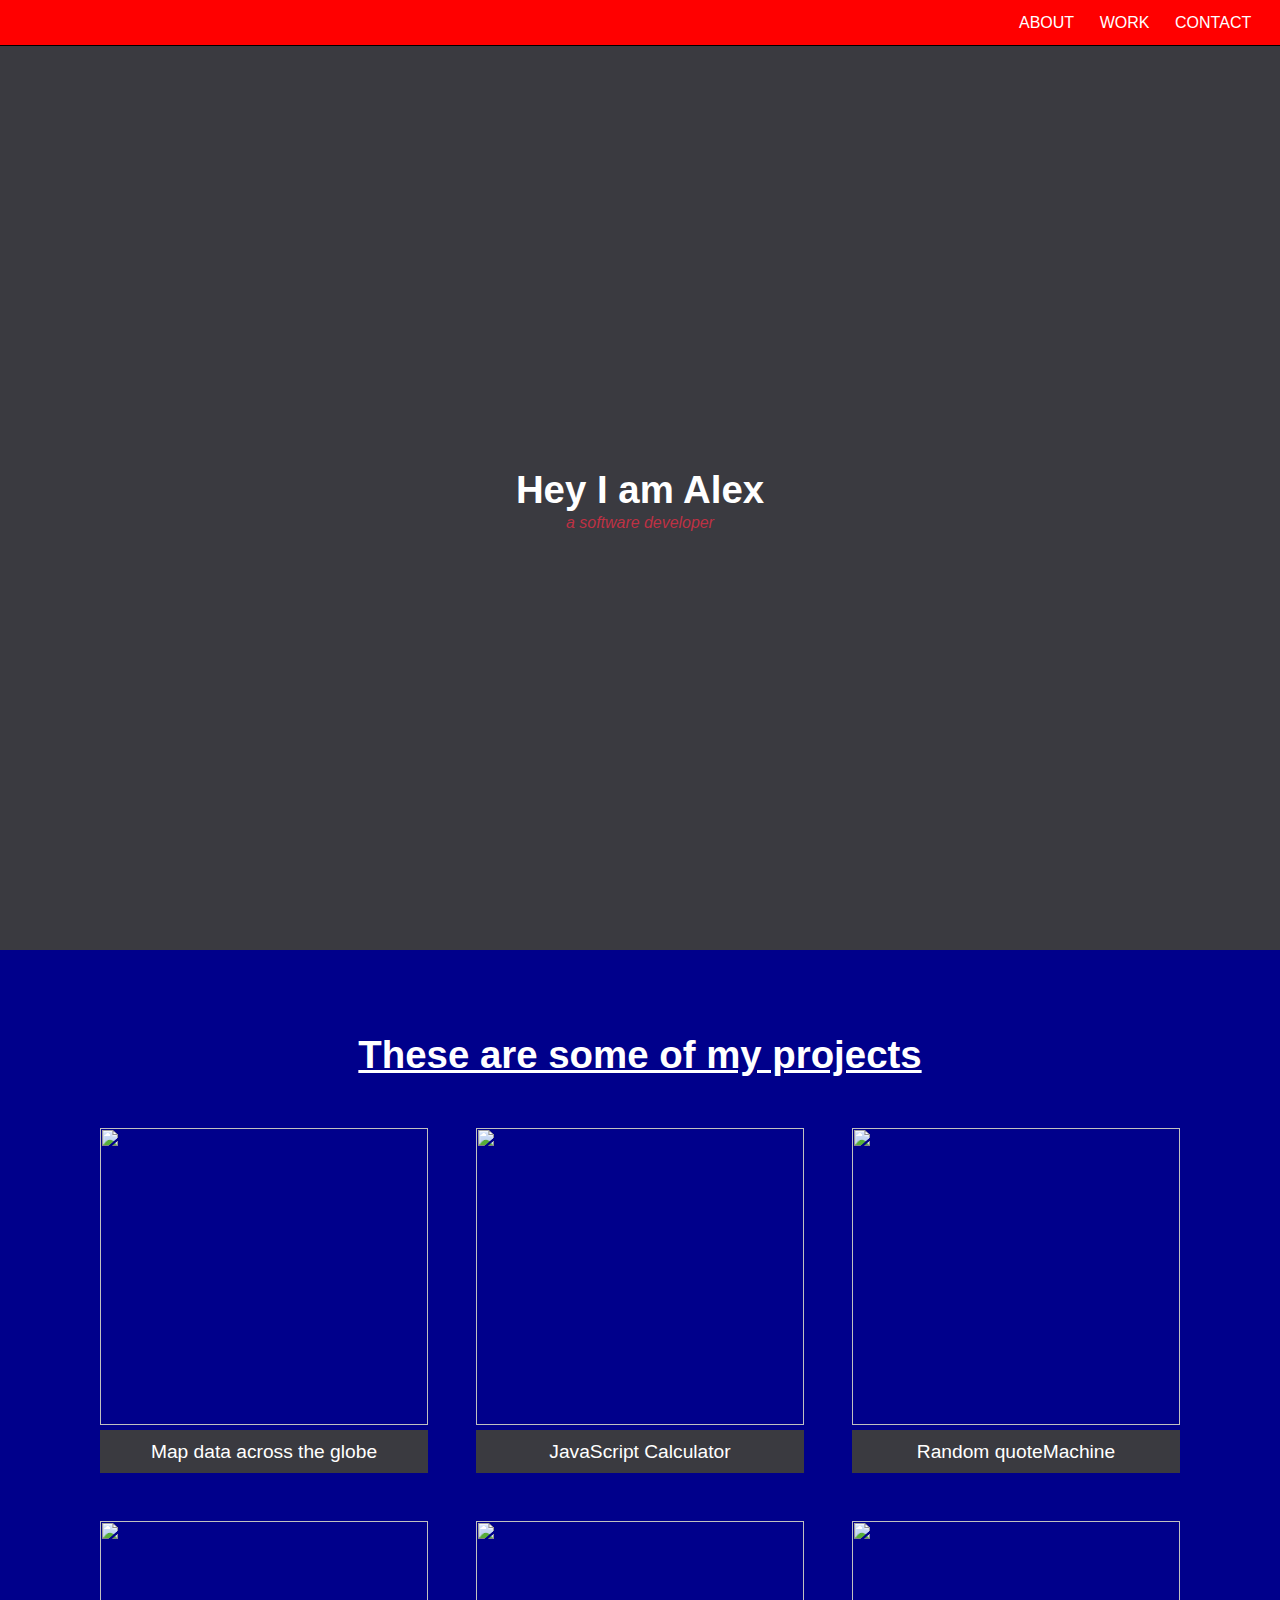
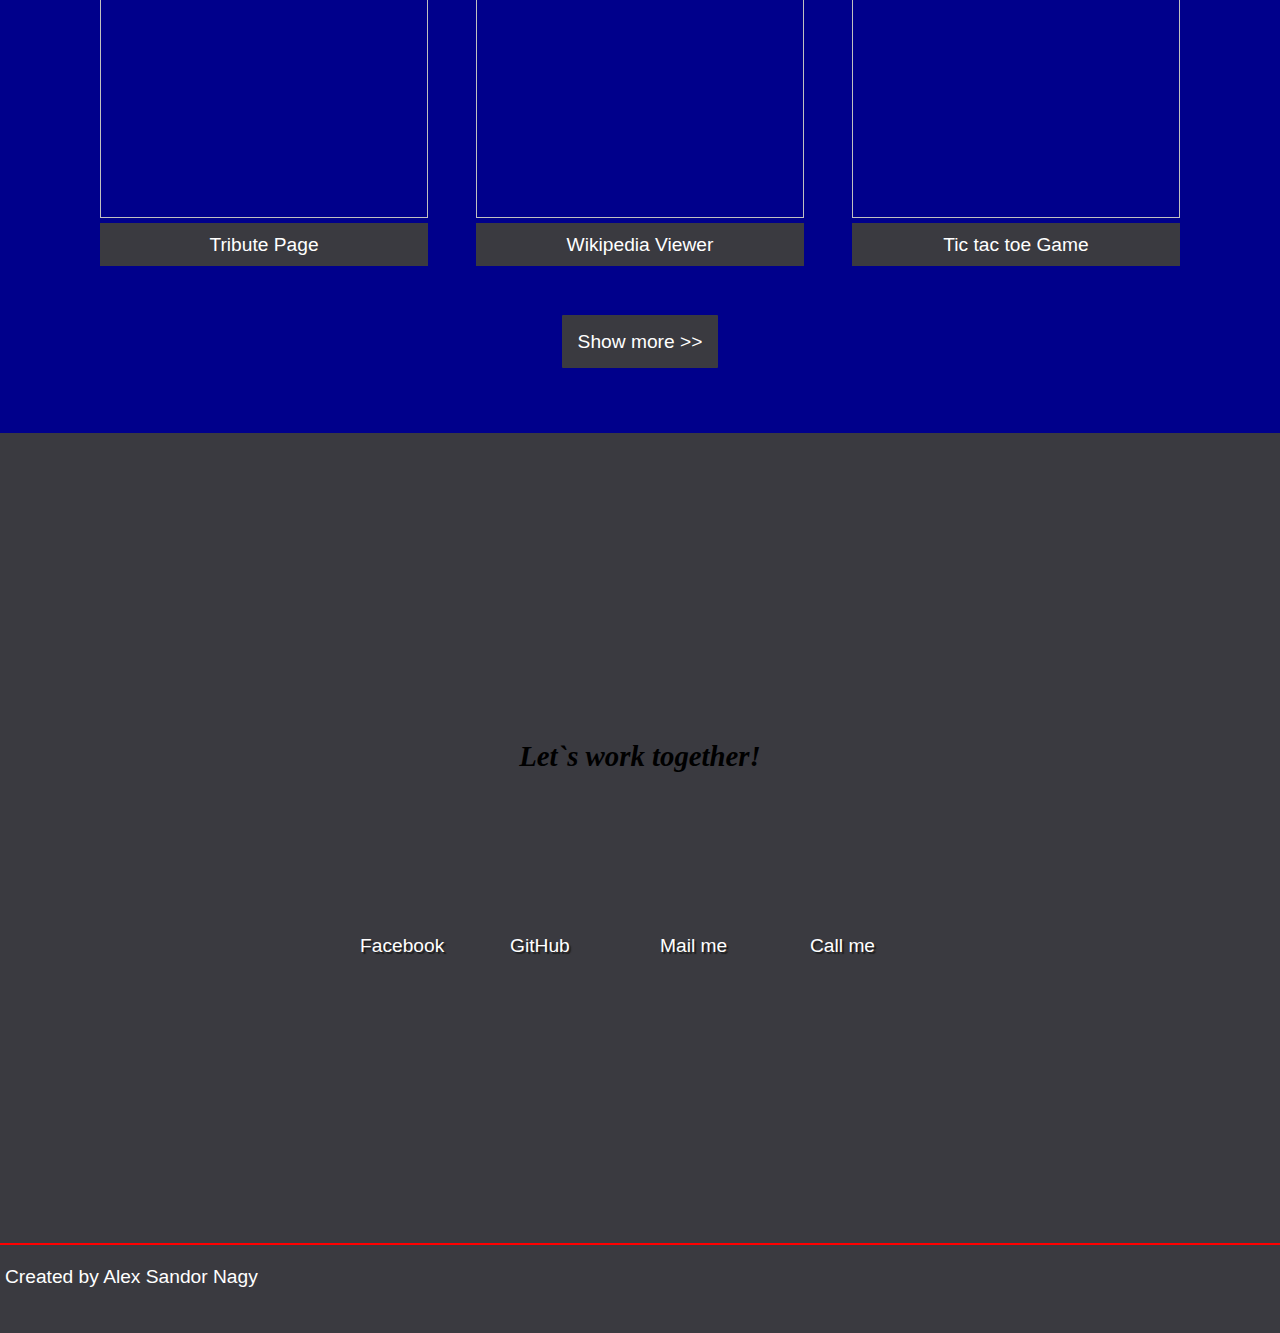
==== index.html @ 162360ad "Add files via upload" ====
<!DOCTYPE html>
<html lang="en">
  <head>
    <title>Personal Portfolio</title>
    <meta charset="utf-8">
    <meta name="viewport" content="width=device-width, initial-scale=1.0">
    <link rel="stylesheet" href="styles.css">
    <link
      rel="stylesheet"
      href="https://use.fontawesome.com/releases/v5.8.1/css/all.css"
      integrity="sha384-50oBUHEmvpQ+1lW4y57PTFmhCaXp0ML5d60M1M7uH2+nqUivzIebhndOJK28anvf"
      crossorigin="anonymous"/>
  </head>
  <body>
    <header>
      <navbar id="navbar" class="navbar">
        <ul class="nav-list">
          <li>
            <a href="#welcome-section">ABOUT</a>
          </li>
          <li>
            <a href="#projects">WORK</a>
          </li>
          <li>
            <a href="#social">CONTACT</a>
          </li>
        </ul>
      </navbar>
    </header>
    <main>
      <section class="welcome-section" id="welcome-section">
        <h1> Hey I am Alex</h1>
        <h5>a software developer</h5>
      </section>
      <section class="projects" id="projects">
        <h1 class="project-tile">These are some of my projects</h1>
        <div class="projects-grid">
          <div><a><img class="project-img" src="https://cdn.freecodecamp.org/testable-projects-fcc/images/map.jpg" /><p class="project-name">Map data across the globe</p></a></div>
          <div><a><img class="project-img" src="https://cdn.freecodecamp.org/testable-projects-fcc/images/calc.png" /><p class="project-name">JavaScript Calculator</p></a></div>
          <div><a><img class="project-img" src="https://cdn.freecodecamp.org/testable-projects-fcc/images/random-quote-machine.png" /><p class="project-name">Random quoteMachine</p></a></div>
          <div><a><img class="project-img" src="https://cdn.freecodecamp.org/testable-projects-fcc/images/tribute.jpg" /><p class="project-name">Tribute Page</p></a></div>
          <div><a><img class="project-img" src="https://cdn.freecodecamp.org/testable-projects-fcc/images/wiki.png" /><p class="project-name">Wikipedia Viewer</p></a></div>
          <div class="divproba"><a class="proba"><img class="project-img" src="https://cdn.freecodecamp.org/testable-projects-fcc/images/tic-tac-toe.png" /><p class="project-name">Tic tac toe Game</p></a></div>
        </div>
        <a href="" class="show" target="_blank">Show more >></a>
      </section>
      <section class="social" id="social"> 
        <h2>Let`s work together!</h2>
        <div class="social-links">
            <div class="social-link-batch">
                <a class="profile-link" id="profile-link" href="https://www.facebook.com/sandor.nagy" target="_blank"><i class="fab fa-facebook-square"></i>Facebook</a>
                <a class="profile-link" id="profile-link" href="https://github.com/SandorNagyGH" target="_blank"><i class="fab fa-github"></i>GitHub</a>
            </div>
            <div class="social-link-batch">
                <a class="profile-link" id="profile-link" href="mailto: alexzandernagy@gmail.com" target="_blank"><i class="fas fa-at"></i>Mail me</a>
                <a class="profile-link" id="profile-link" href="tel:555-555-5555" target="_blank"><i class="fas fa-mobile-alt"></i>Call me</a>
            </div>
        </div>
      </section>
    </main>
    <footer>
      <div class="divider"></div>
      <div>
        <div><p class="footertxt">Created by Alex Sandor Nagy</p></div>
      </div>
    </footer>
  <!--Created by Sandor Nagy-->
  </body>
</html>
---- styles.css ----
* {
  margin: 0;
  padding: 0;
}
body {
  background-color: #3a3a40;
  font-family: Arial, sans-serif;
  font-size: 1.2rem;
  font-weight: 400;
  line-height: 1.2;
}
main {
  padding-top: 50px;
}
.navbar {
  display: flex;
  justify-content: flex-end;
  position: fixed;
  width: 100%;
  top: 0;
  left: 0;
  background: red;
  z-index: 99;
  border-bottom: 1px solid black;
}
.nav-list {
  display: flex;
  margin-right: 1rem;
}
ul {
  list-style: none;
}
.nav-list a {
  display: block;
  font-size: 1rem;
  padding: 0.8rem;
}
  a {
    text-decoration: none;
    color: white;
  }
  .welcome-section {
    color: white;
    display: flex;
    justify-content:center;
    align-items: center;
    flex-direction: column;
    height: 100vh;
    }
    h5 {
      font-weight: 200;
    font-style: italic;
    color: #be3144;
    }
  .projects {
    background-color: darkblue;
    color: white;
    text-align: center;
    padding: 2rem 2rem 5rem 2rem;
  }
  .projects h1 {
    text-decoration: underline;
    padding: 50px 0;
  }
  .projects-grid {
    display: grid;
    grid-template-columns: repeat(auto-fit, minmax(300px, 1fr));
    grid-gap: 3rem;
    width: 100%;
    max-width: 1080px;
    margin: 0 auto;
    margin-bottom: 4rem;
  }
  .show {
    background-color: #3a3a40;
    padding: 1rem;
    border-radius: 1px;
  }
  .proba {
    height: 0;
  }
  .project-img {
    width: 100%;
    height: 297px;
    object-fit: cover;
  }
  .project-name {
    background-color: #3a3a40;
    padding: 10px 0;
  }
  .profile-link {
    display: inline-block;
    padding: 5px;
    border-radius: 5px;
    text-shadow: 2px 2px 1px #1f1f1f;
    transition: transform 0.3s ease-out;
}
.profile-link:hover {
  transform: translateY(6px);
}
h2 {
    text-align: center;
    padding: 40px;
    font-style: italic;
    font-family: Georgia, 'Times New Roman', Times, serif;
  }
  .social {
    display: flex;
    flex-direction: column;
    justify-content: center;
    height: 90vh;
  }
  .social-links {
    display: flex;
    justify-content: center;
    margin-top: 100px;
  }
  .social-link-batch {
    display: flex;
    width: 300px;
  }
  .social-link-batch a {
    padding: 20px 10px;
    width: 150px;
  }
  @media only screen and (max-width: 599px) {
    .social-links {
      display: inline-block;
      margin: 50px;
    }
    .social-link-batch {
      width: 300px;
      margin: 0 auto;
    }
  }
  i {
    padding: 0 5px;
  }
  .divider {
    width: 100%;
    height: 2px;
    background-color: red;
  }
  footer {
    height: 10vh;
  }
  .footertxt{
    color: white;
    padding: 20px 5px;
  }
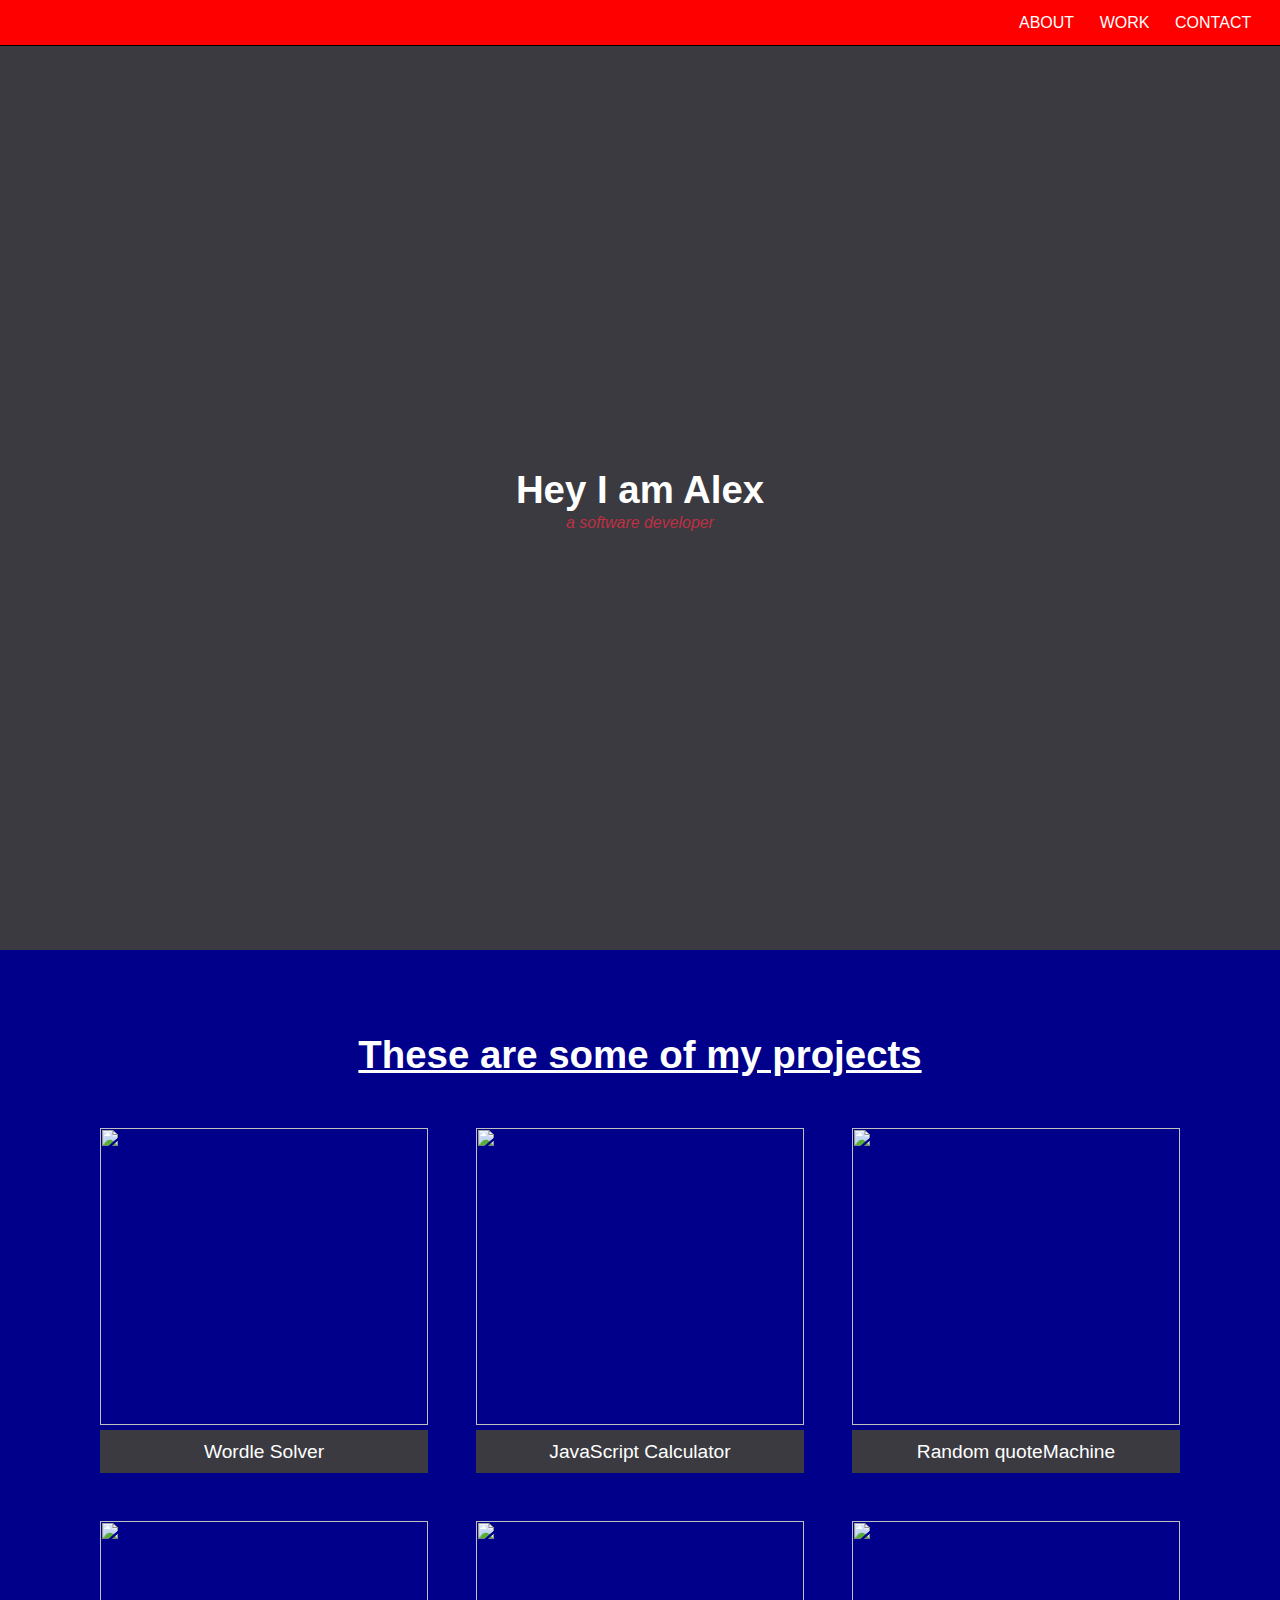
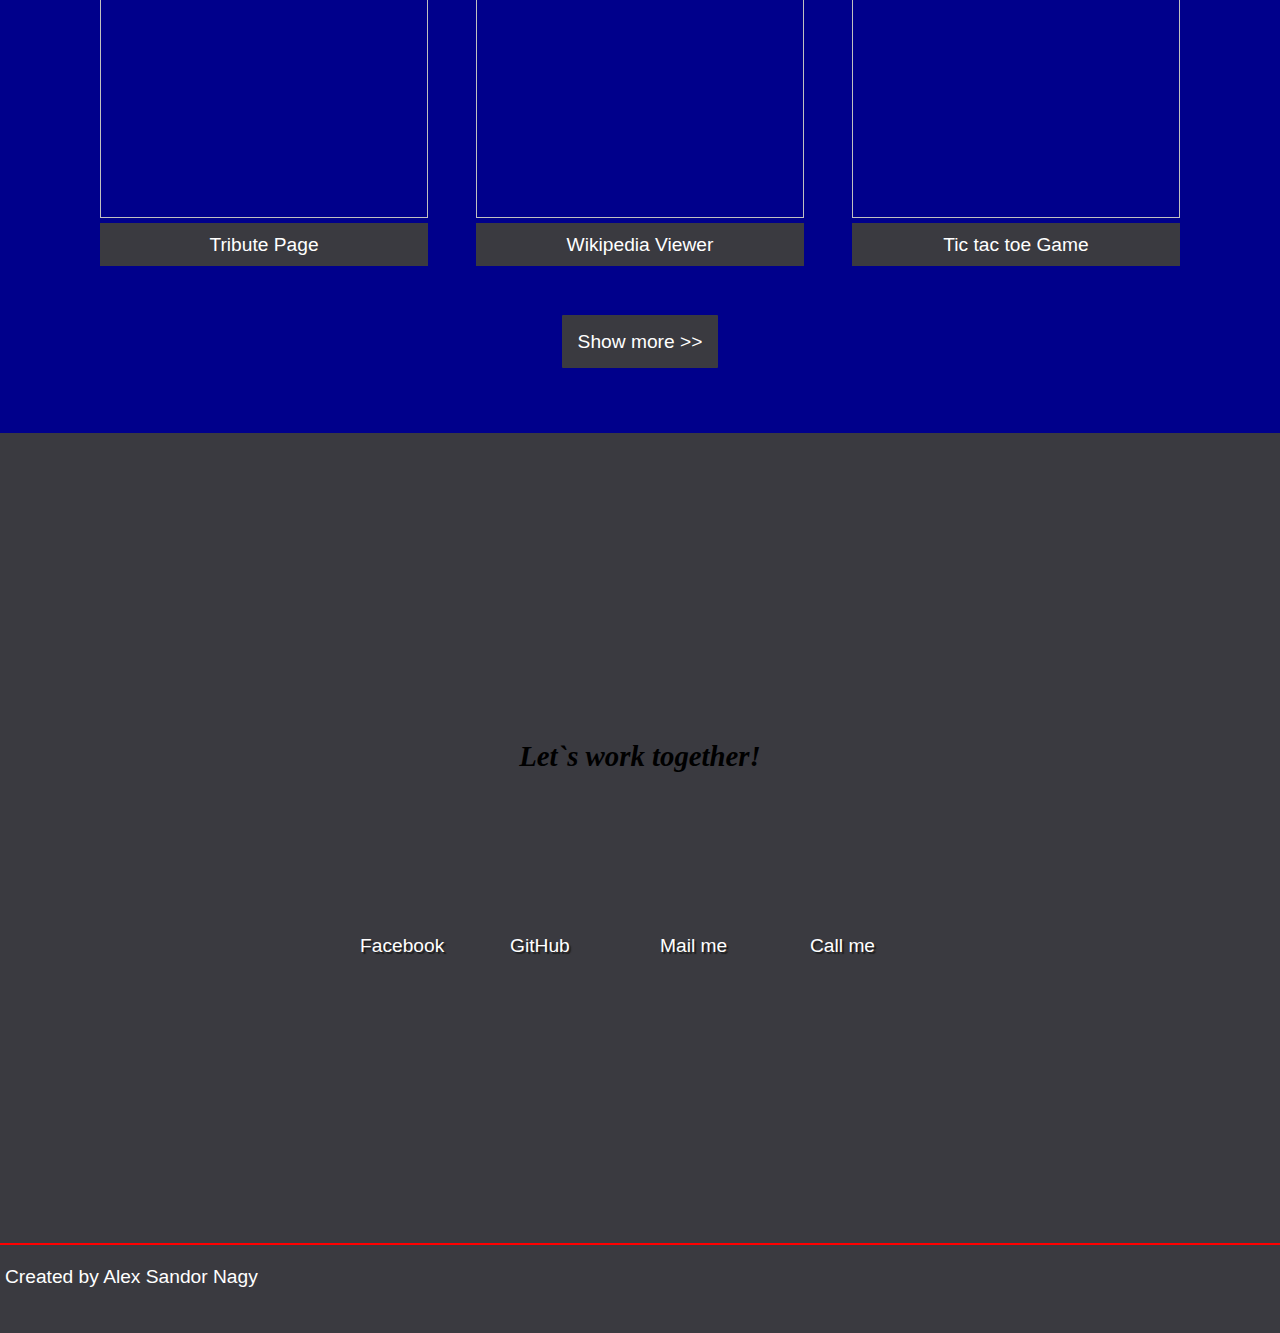
==== commit d57546c7: "Add files via upload" ====
--- a/index.html
+++ b/index.html
@@ -35,7 +35,7 @@
       <section class="projects" id="projects">
         <h1 class="project-tile">These are some of my projects</h1>
         <div class="projects-grid">
-          <div><a><img class="project-img" src="https://cdn.freecodecamp.org/testable-projects-fcc/images/map.jpg" /><p class="project-name">Map data across the globe</p></a></div>
+          <div><a href="./wordlesolver"><img class="project-img" src="https://i.postimg.cc/hjHHbHL2/wordleimage1.jpg" /><p class="project-name">Wordle Solver</p></a></div>
           <div><a><img class="project-img" src="https://cdn.freecodecamp.org/testable-projects-fcc/images/calc.png" /><p class="project-name">JavaScript Calculator</p></a></div>
           <div><a><img class="project-img" src="https://cdn.freecodecamp.org/testable-projects-fcc/images/random-quote-machine.png" /><p class="project-name">Random quoteMachine</p></a></div>
           <div><a><img class="project-img" src="https://cdn.freecodecamp.org/testable-projects-fcc/images/tribute.jpg" /><p class="project-name">Tribute Page</p></a></div>
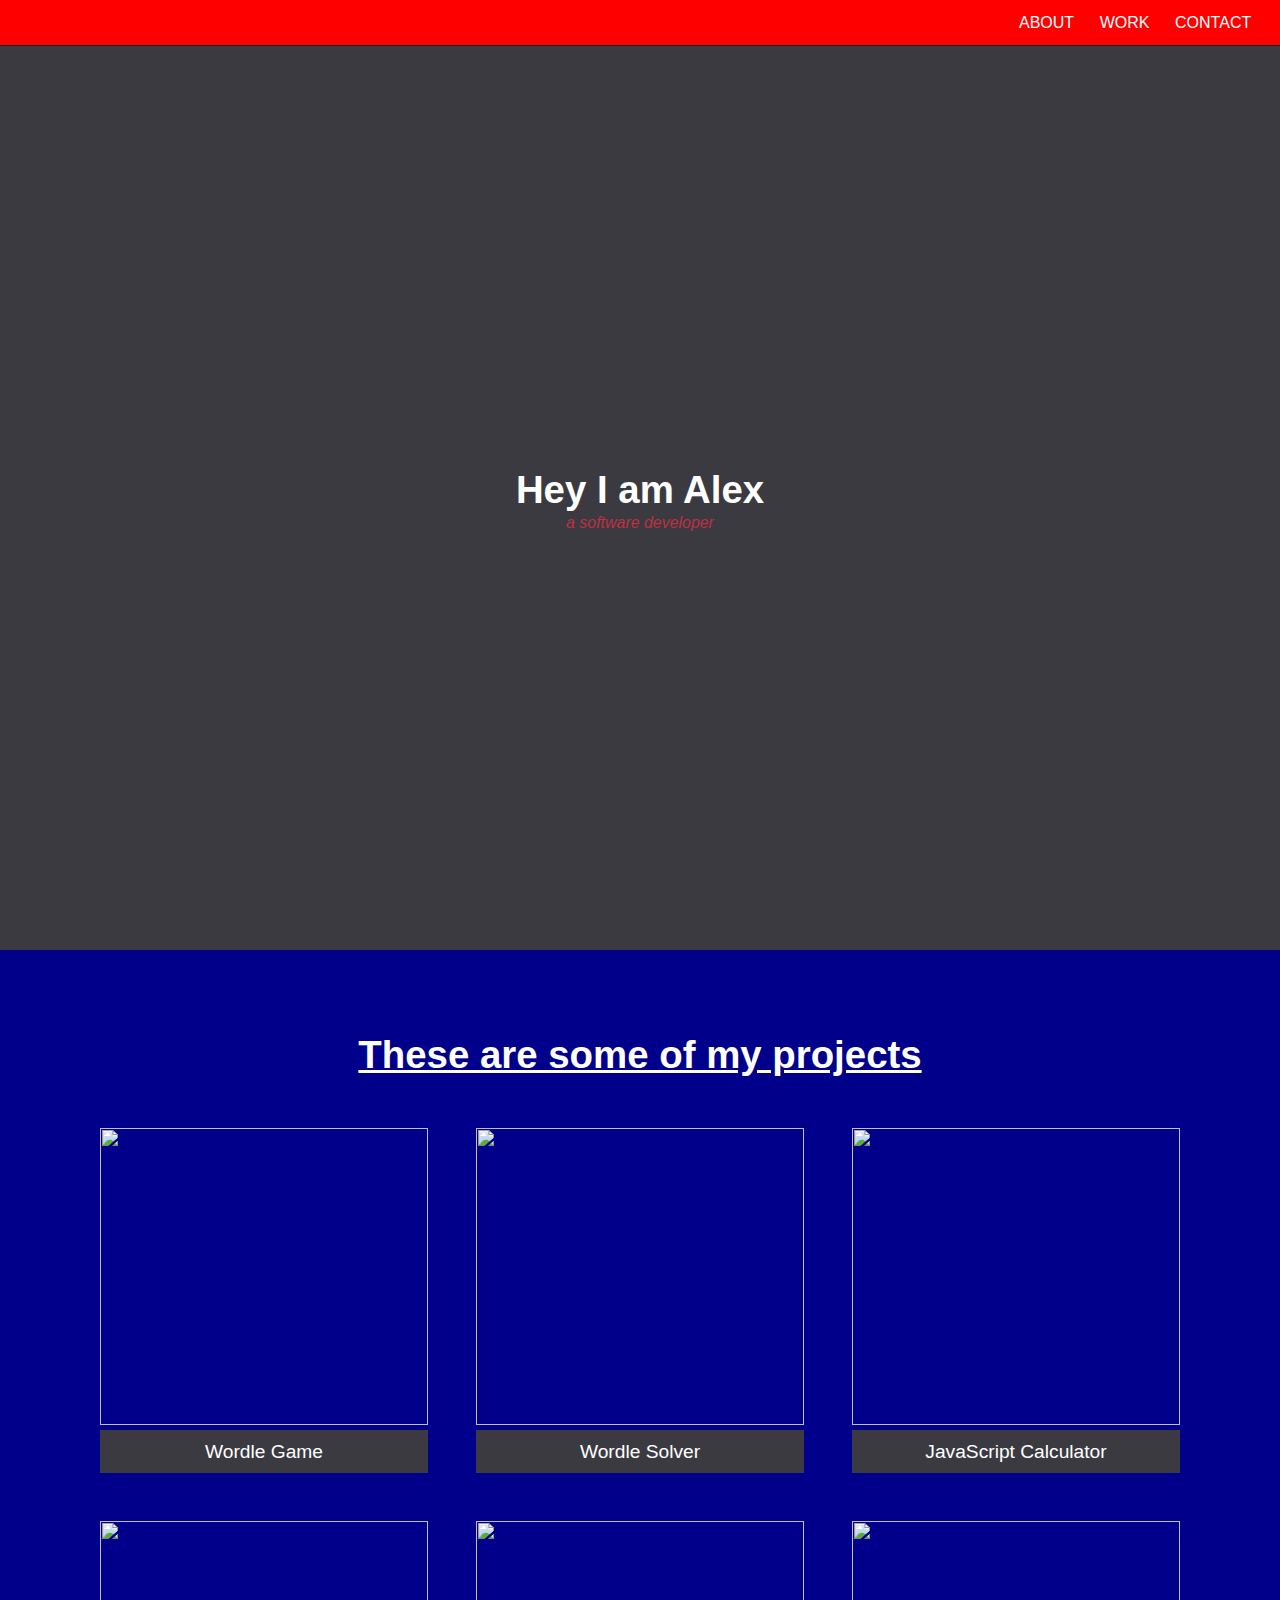
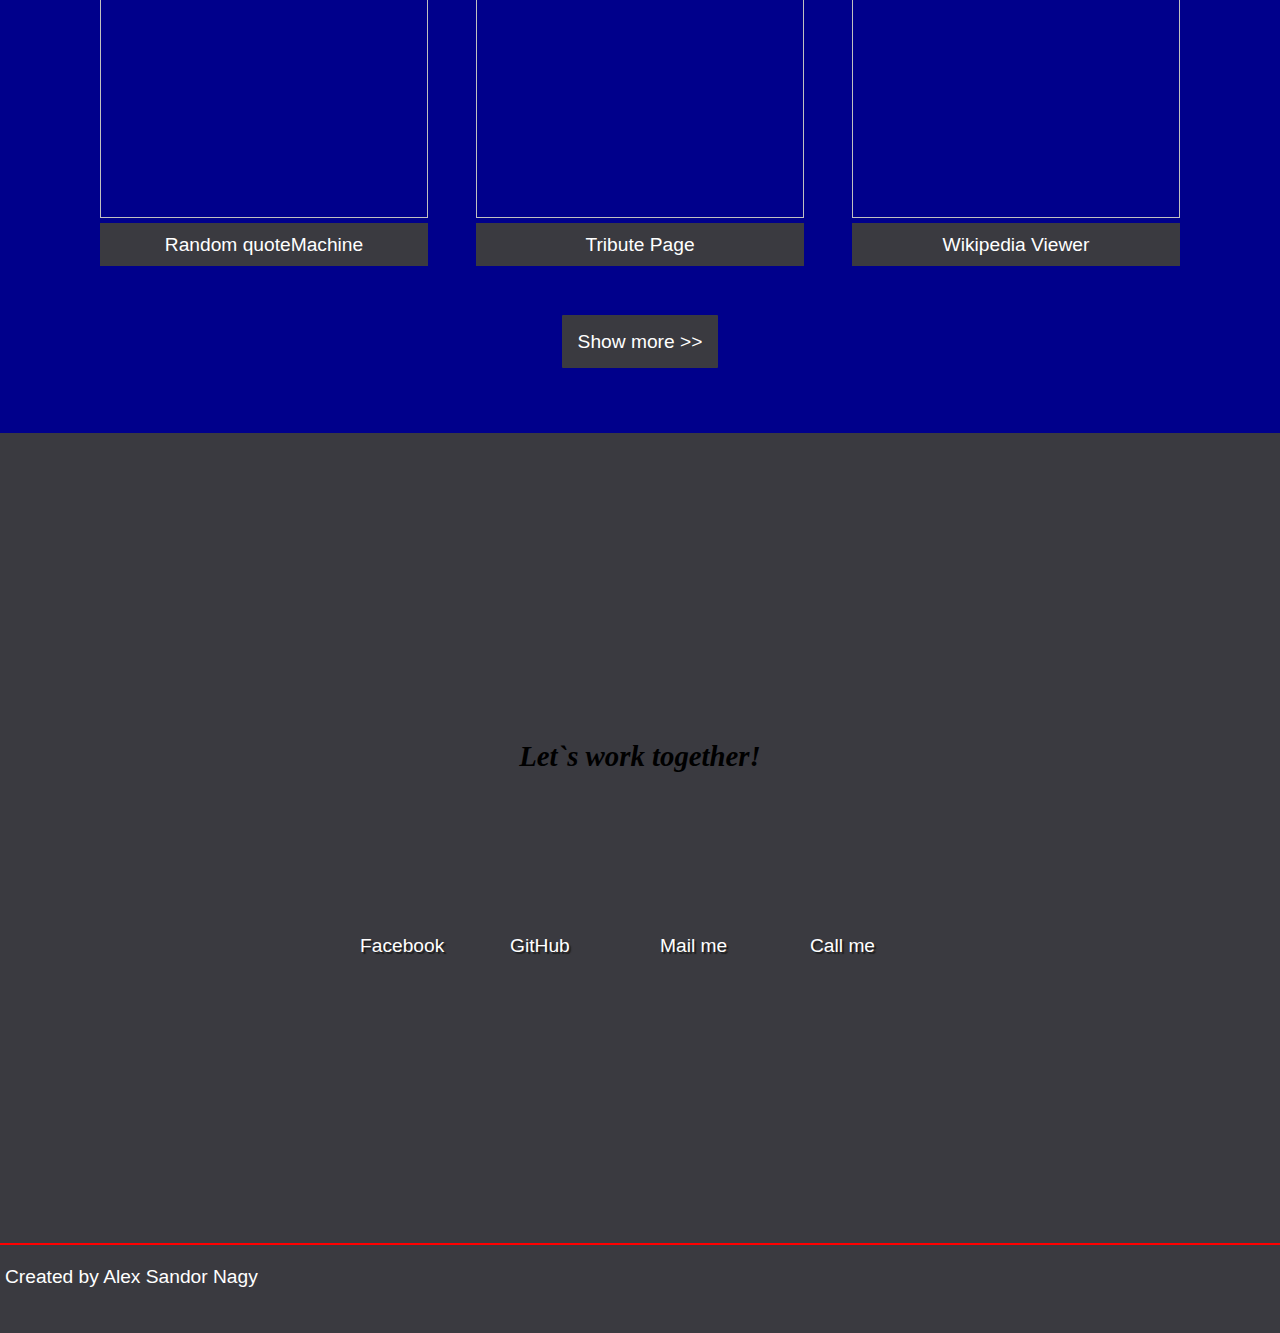
==== commit 8c17ab1c: "Add files via upload" ====
--- a/index.html
+++ b/index.html
@@ -35,12 +35,12 @@
       <section class="projects" id="projects">
         <h1 class="project-tile">These are some of my projects</h1>
         <div class="projects-grid">
-          <div><a href="./wordlesolver"><img class="project-img" src="https://i.postimg.cc/hjHHbHL2/wordleimage1.jpg" /><p class="project-name">Wordle Solver</p></a></div>
+          <div><a href="./WordleByAlex.html"><img class="project-img" src="https://i.postimg.cc/s2H3T2mj/image2.jpg" /><p class="project-name">Wordle Game</p></a></div>
+          <div><a href="./wordleSolver.html"><img class="project-img" src="https://i.postimg.cc/hjHHbHL2/wordleimage1.jpg" /><p class="project-name">Wordle Solver</p></a></div>
           <div><a><img class="project-img" src="https://cdn.freecodecamp.org/testable-projects-fcc/images/calc.png" /><p class="project-name">JavaScript Calculator</p></a></div>
           <div><a><img class="project-img" src="https://cdn.freecodecamp.org/testable-projects-fcc/images/random-quote-machine.png" /><p class="project-name">Random quoteMachine</p></a></div>
           <div><a><img class="project-img" src="https://cdn.freecodecamp.org/testable-projects-fcc/images/tribute.jpg" /><p class="project-name">Tribute Page</p></a></div>
           <div><a><img class="project-img" src="https://cdn.freecodecamp.org/testable-projects-fcc/images/wiki.png" /><p class="project-name">Wikipedia Viewer</p></a></div>
-          <div class="divproba"><a class="proba"><img class="project-img" src="https://cdn.freecodecamp.org/testable-projects-fcc/images/tic-tac-toe.png" /><p class="project-name">Tic tac toe Game</p></a></div>
         </div>
         <a href="" class="show" target="_blank">Show more >></a>
       </section>
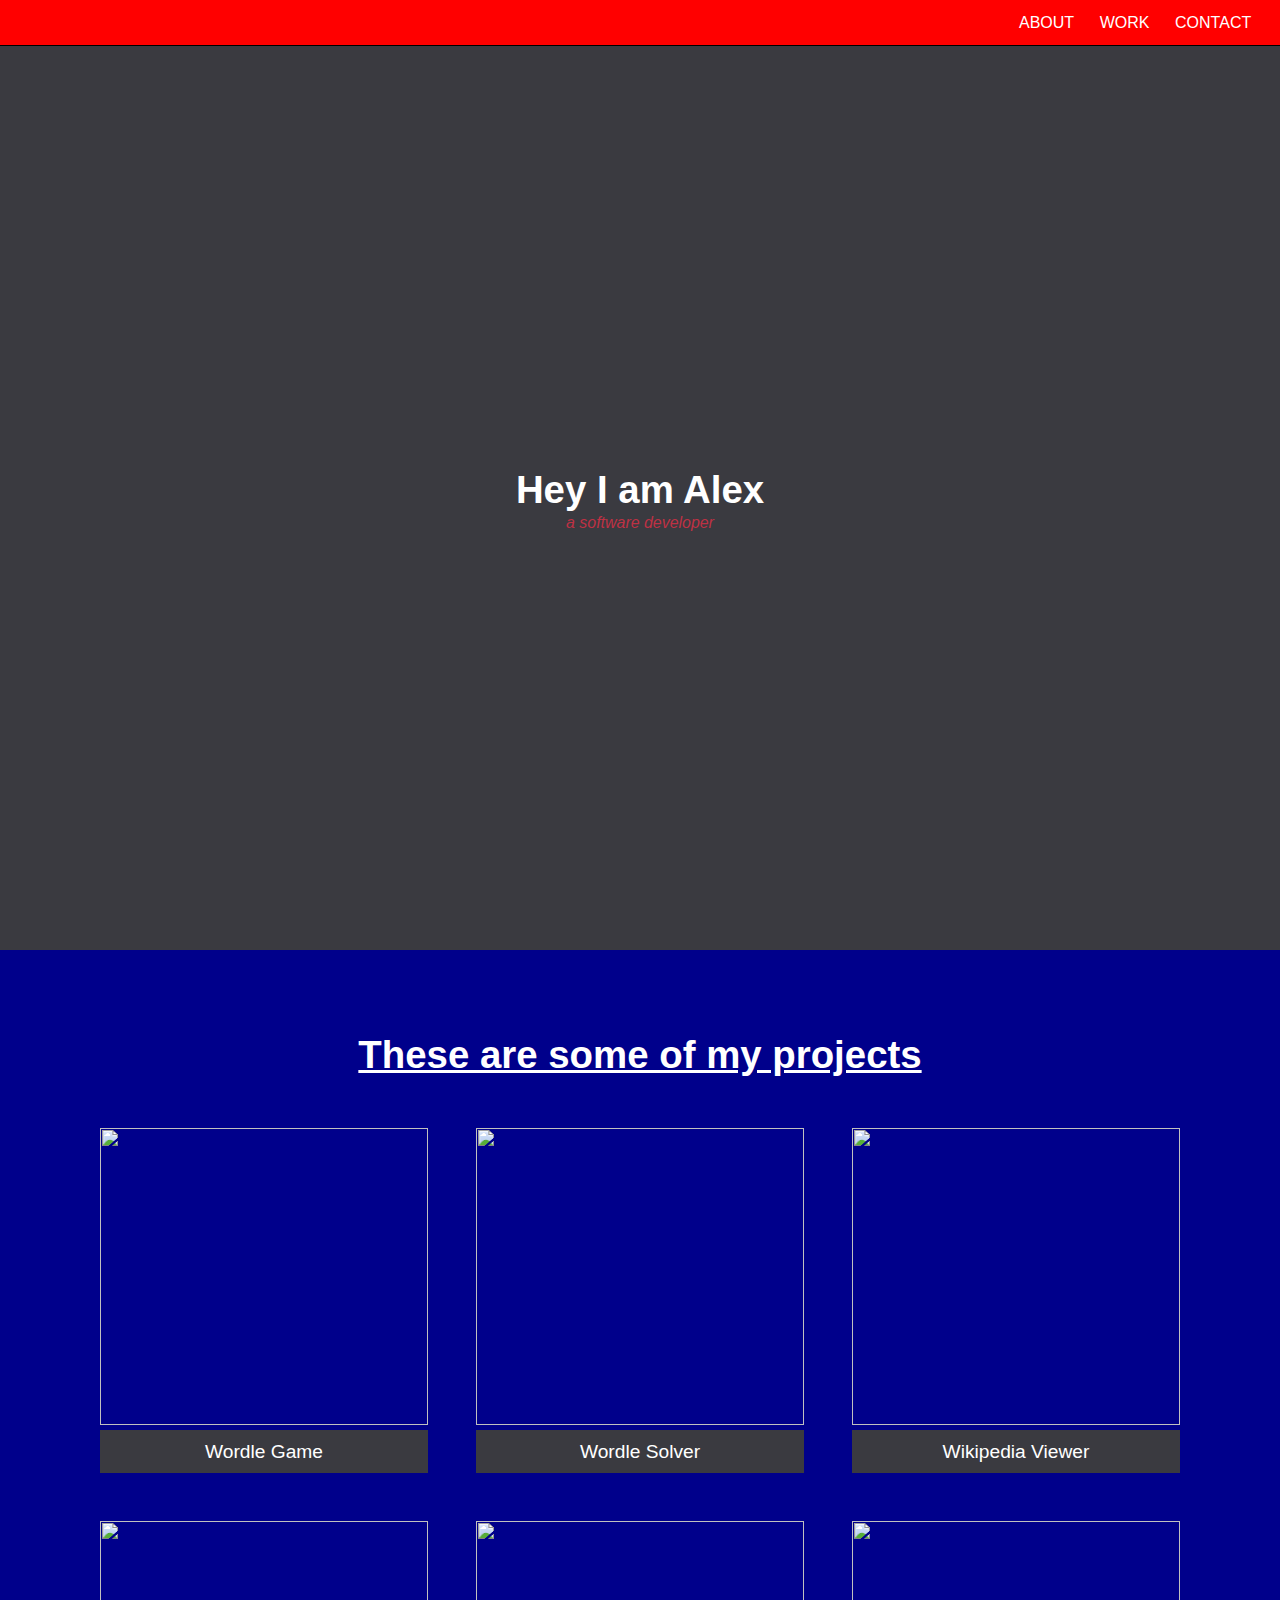
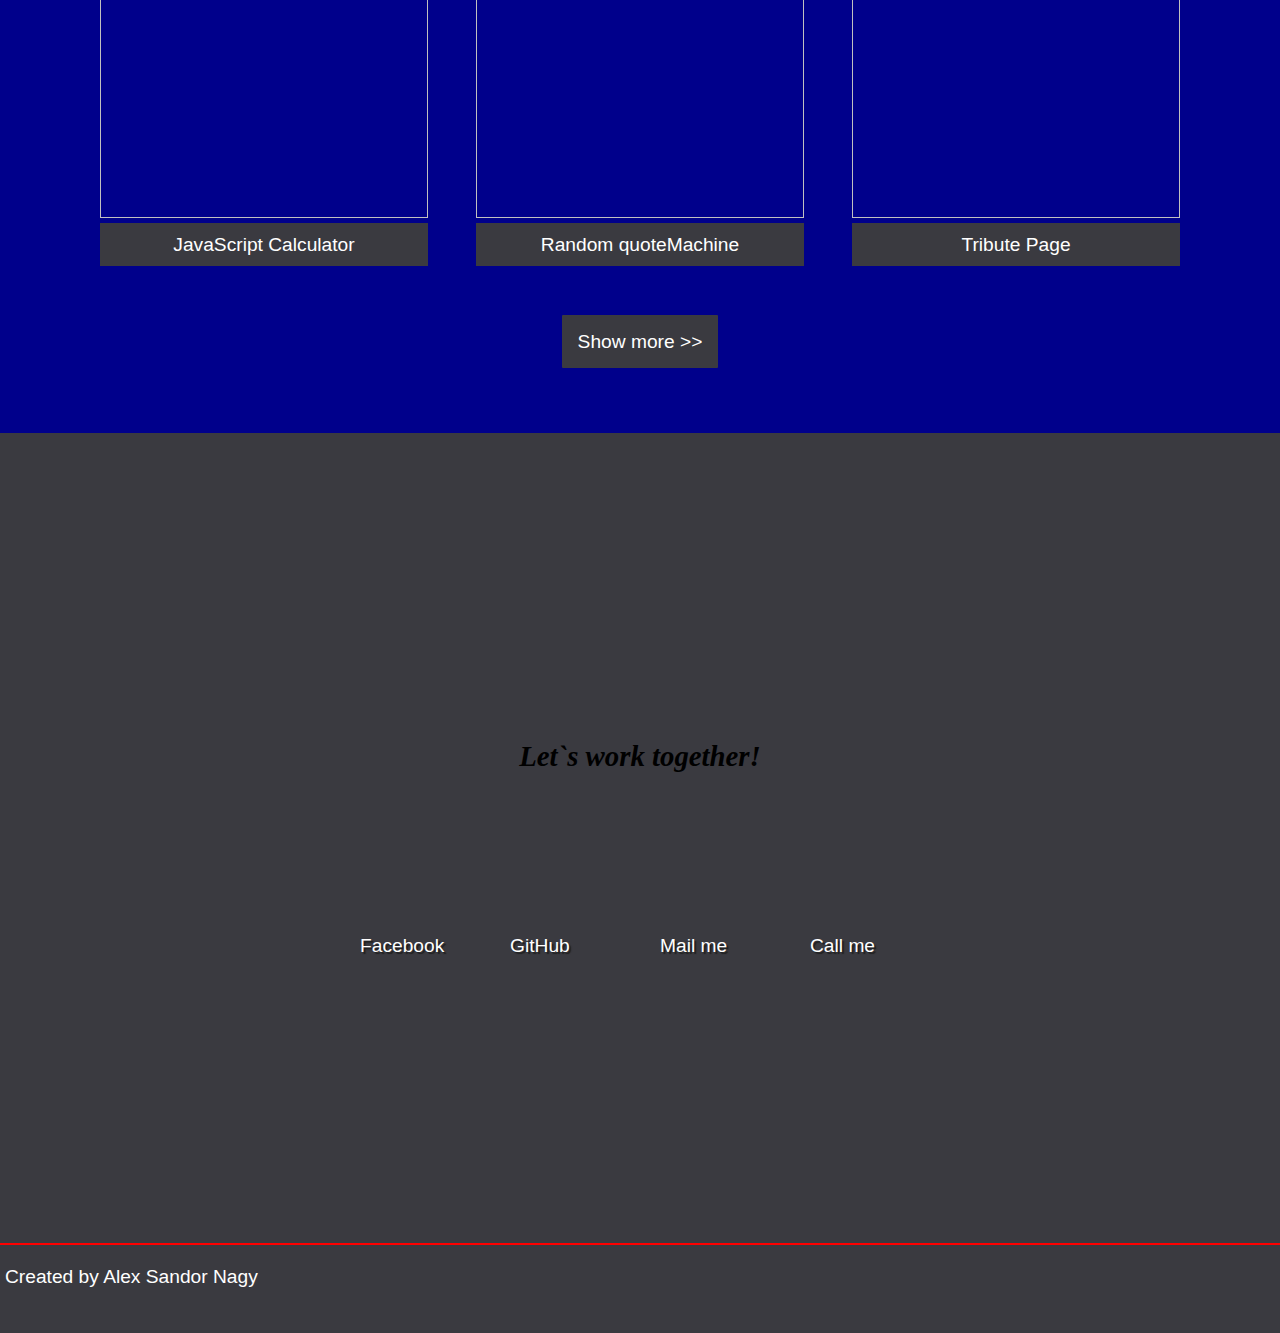
==== commit 0fd661c6: "Add files via upload" ====
--- a/index.html
+++ b/index.html
@@ -37,12 +37,12 @@
         <div class="projects-grid">
           <div><a href="./WordleByAlex.html"><img class="project-img" src="https://i.postimg.cc/s2H3T2mj/image2.jpg" /><p class="project-name">Wordle Game</p></a></div>
           <div><a href="./wordleSolver.html"><img class="project-img" src="https://i.postimg.cc/hjHHbHL2/wordleimage1.jpg" /><p class="project-name">Wordle Solver</p></a></div>
+          <div><a href="./DrumMachine.html"><img class="project-img" src="https://i.postimg.cc/XNfX14ky/Drum-Machineimage.png" /><p class="project-name">Wikipedia Viewer</p></a></div>
           <div><a><img class="project-img" src="https://cdn.freecodecamp.org/testable-projects-fcc/images/calc.png" /><p class="project-name">JavaScript Calculator</p></a></div>
           <div><a><img class="project-img" src="https://cdn.freecodecamp.org/testable-projects-fcc/images/random-quote-machine.png" /><p class="project-name">Random quoteMachine</p></a></div>
           <div><a><img class="project-img" src="https://cdn.freecodecamp.org/testable-projects-fcc/images/tribute.jpg" /><p class="project-name">Tribute Page</p></a></div>
-          <div><a><img class="project-img" src="https://cdn.freecodecamp.org/testable-projects-fcc/images/wiki.png" /><p class="project-name">Wikipedia Viewer</p></a></div>
         </div>
-        <a href="" class="show" target="_blank">Show more >></a>
+        <a href="" class="show" target="">Show more >></a>
       </section>
       <section class="social" id="social"> 
         <h2>Let`s work together!</h2>
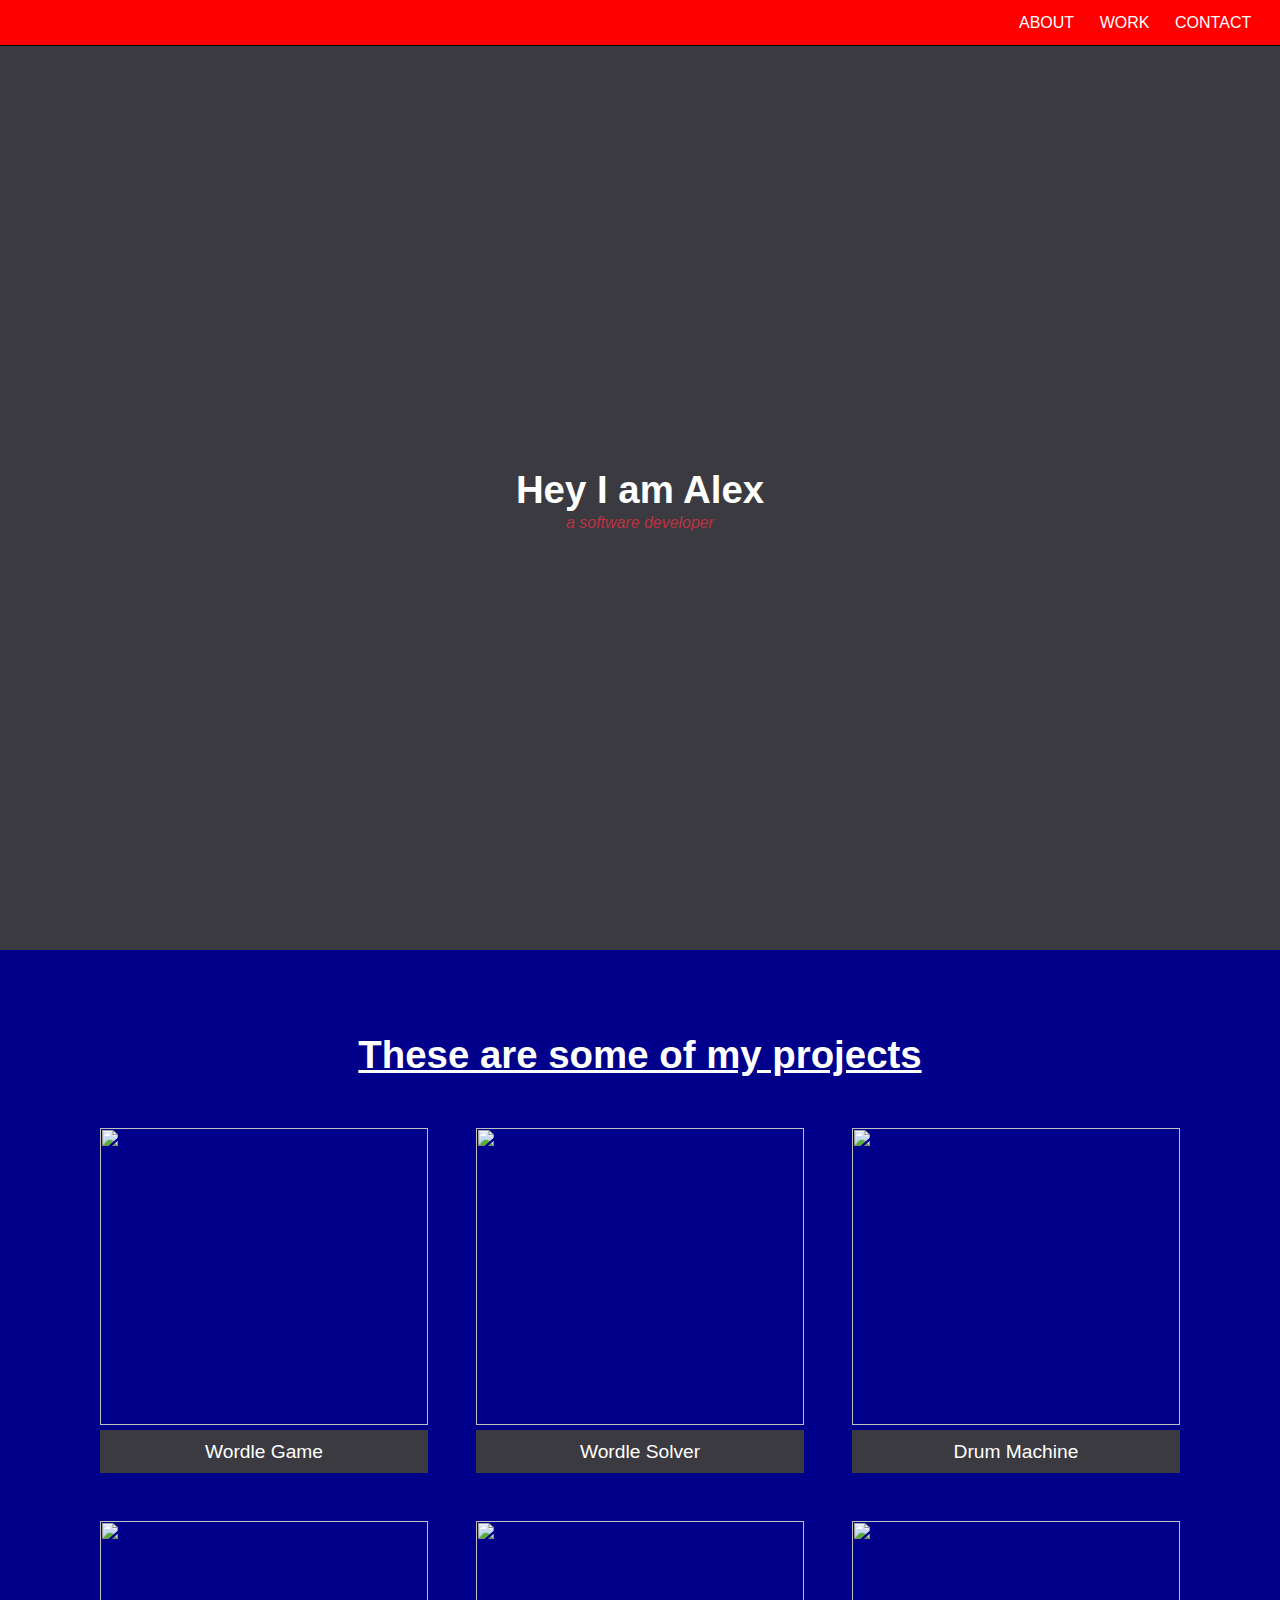
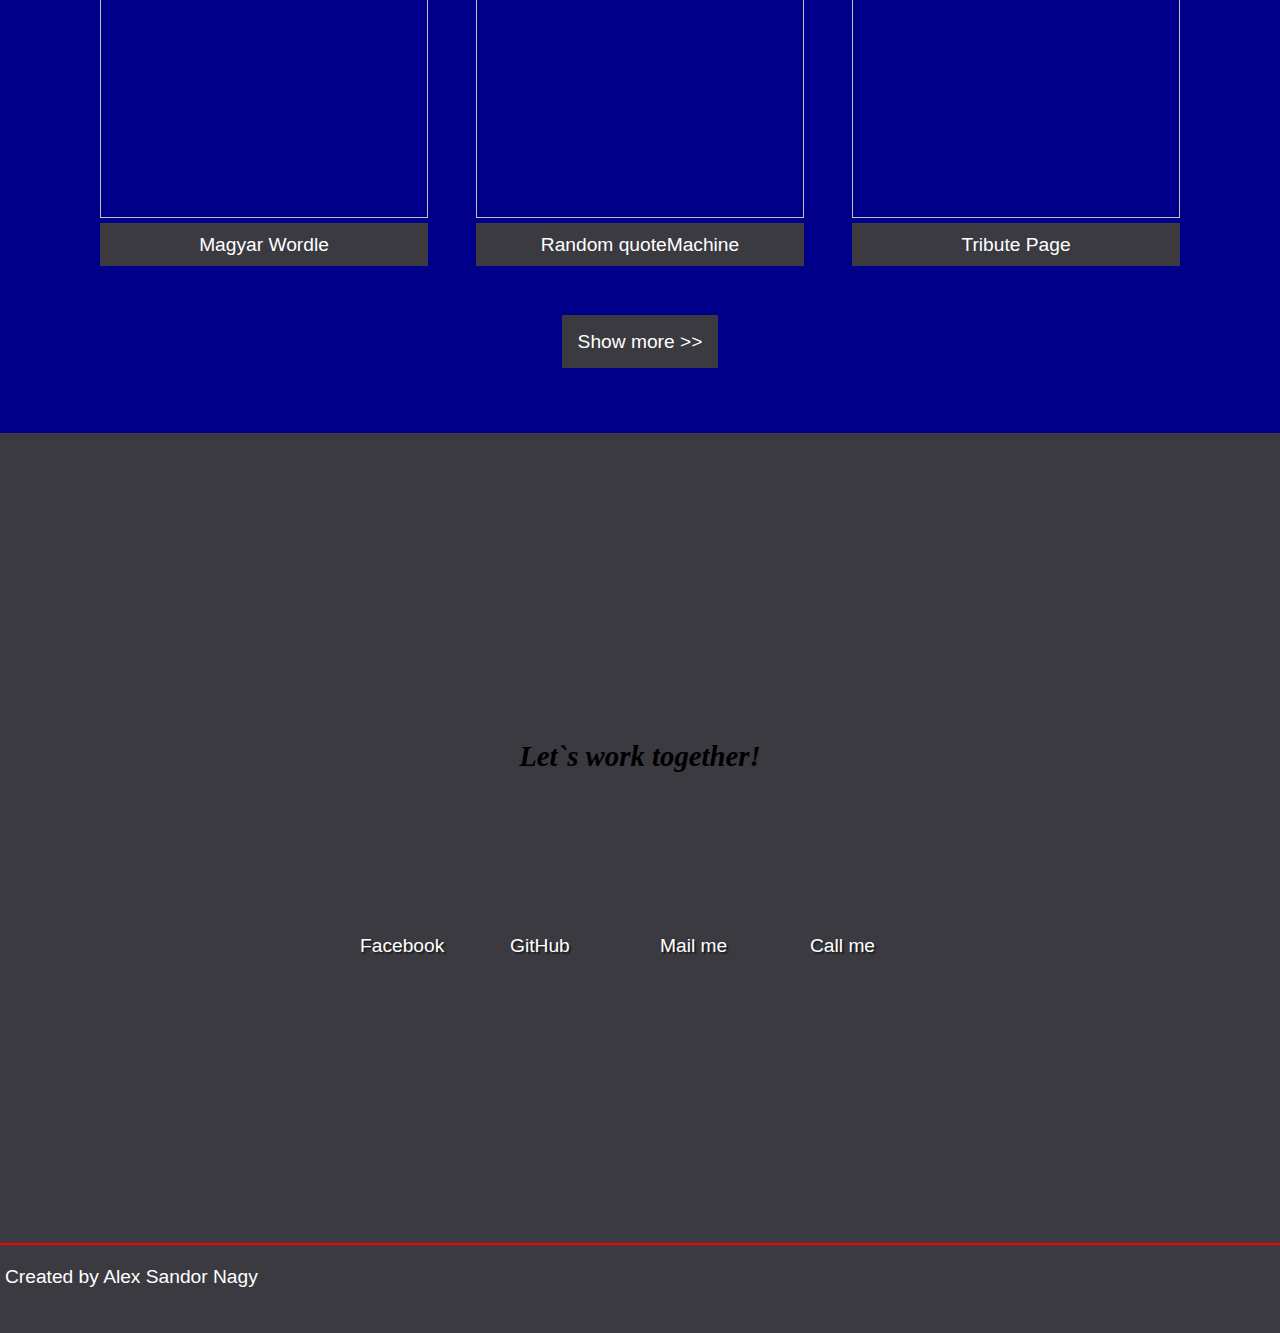
==== commit 3194ec80: "Add files via upload" ====
--- a/index.html
+++ b/index.html
@@ -37,8 +37,8 @@
         <div class="projects-grid">
           <div><a href="./WordleByAlex.html"><img class="project-img" src="https://i.postimg.cc/s2H3T2mj/image2.jpg" /><p class="project-name">Wordle Game</p></a></div>
           <div><a href="./wordleSolver.html"><img class="project-img" src="https://i.postimg.cc/hjHHbHL2/wordleimage1.jpg" /><p class="project-name">Wordle Solver</p></a></div>
-          <div><a href="./DrumMachine.html"><img class="project-img" src="https://i.postimg.cc/XNfX14ky/Drum-Machineimage.png" /><p class="project-name">Wikipedia Viewer</p></a></div>
-          <div><a><img class="project-img" src="https://cdn.freecodecamp.org/testable-projects-fcc/images/calc.png" /><p class="project-name">JavaScript Calculator</p></a></div>
+          <div><a href="./DrumMachine.html"><img class="project-img" src="https://i.postimg.cc/XNfX14ky/Drum-Machineimage.png" /><p class="project-name">Drum Machine</p></a></div>
+          <div><a href="./MagyarWordle.html"><img class="project-img" src="https://i.postimg.cc/ry0HKXBz/Magyar-Wordle-Image.png" /><p class="project-name">Magyar Wordle</p></a></div>
           <div><a><img class="project-img" src="https://cdn.freecodecamp.org/testable-projects-fcc/images/random-quote-machine.png" /><p class="project-name">Random quoteMachine</p></a></div>
           <div><a><img class="project-img" src="https://cdn.freecodecamp.org/testable-projects-fcc/images/tribute.jpg" /><p class="project-name">Tribute Page</p></a></div>
         </div>
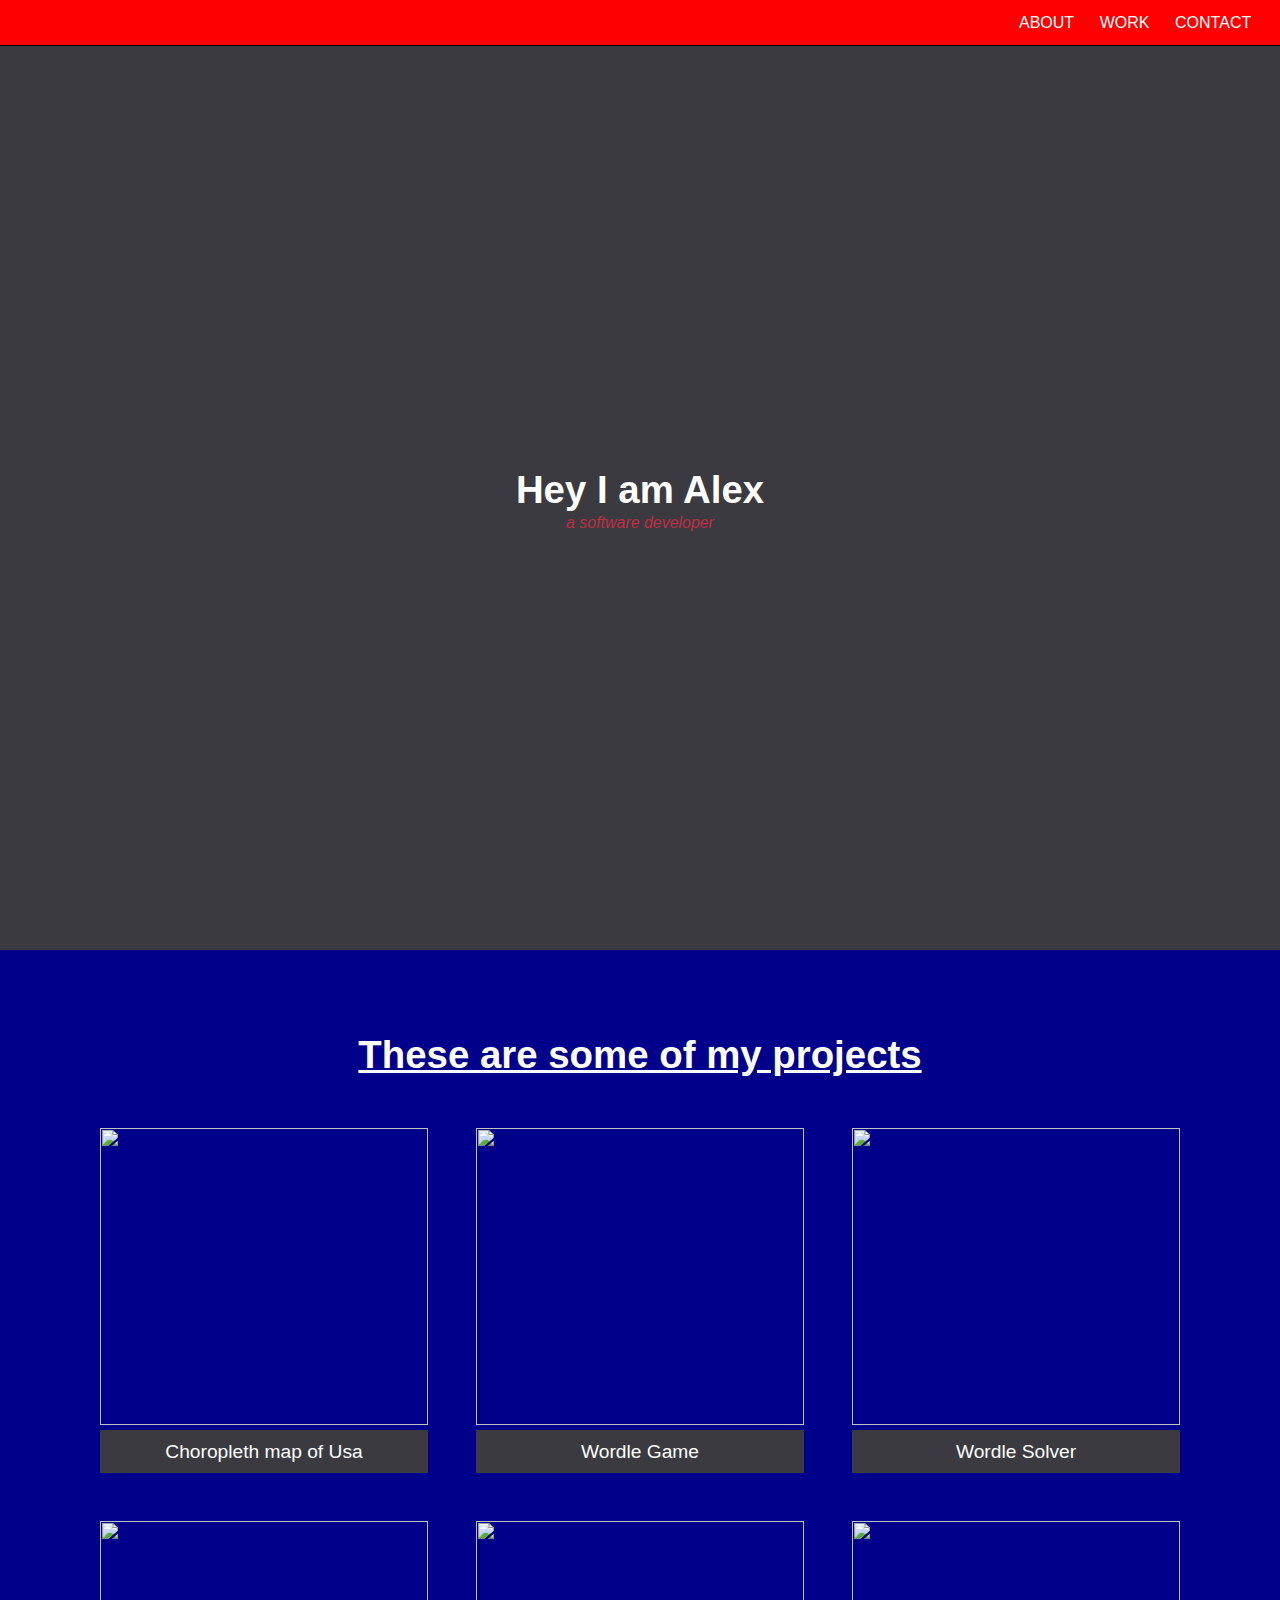
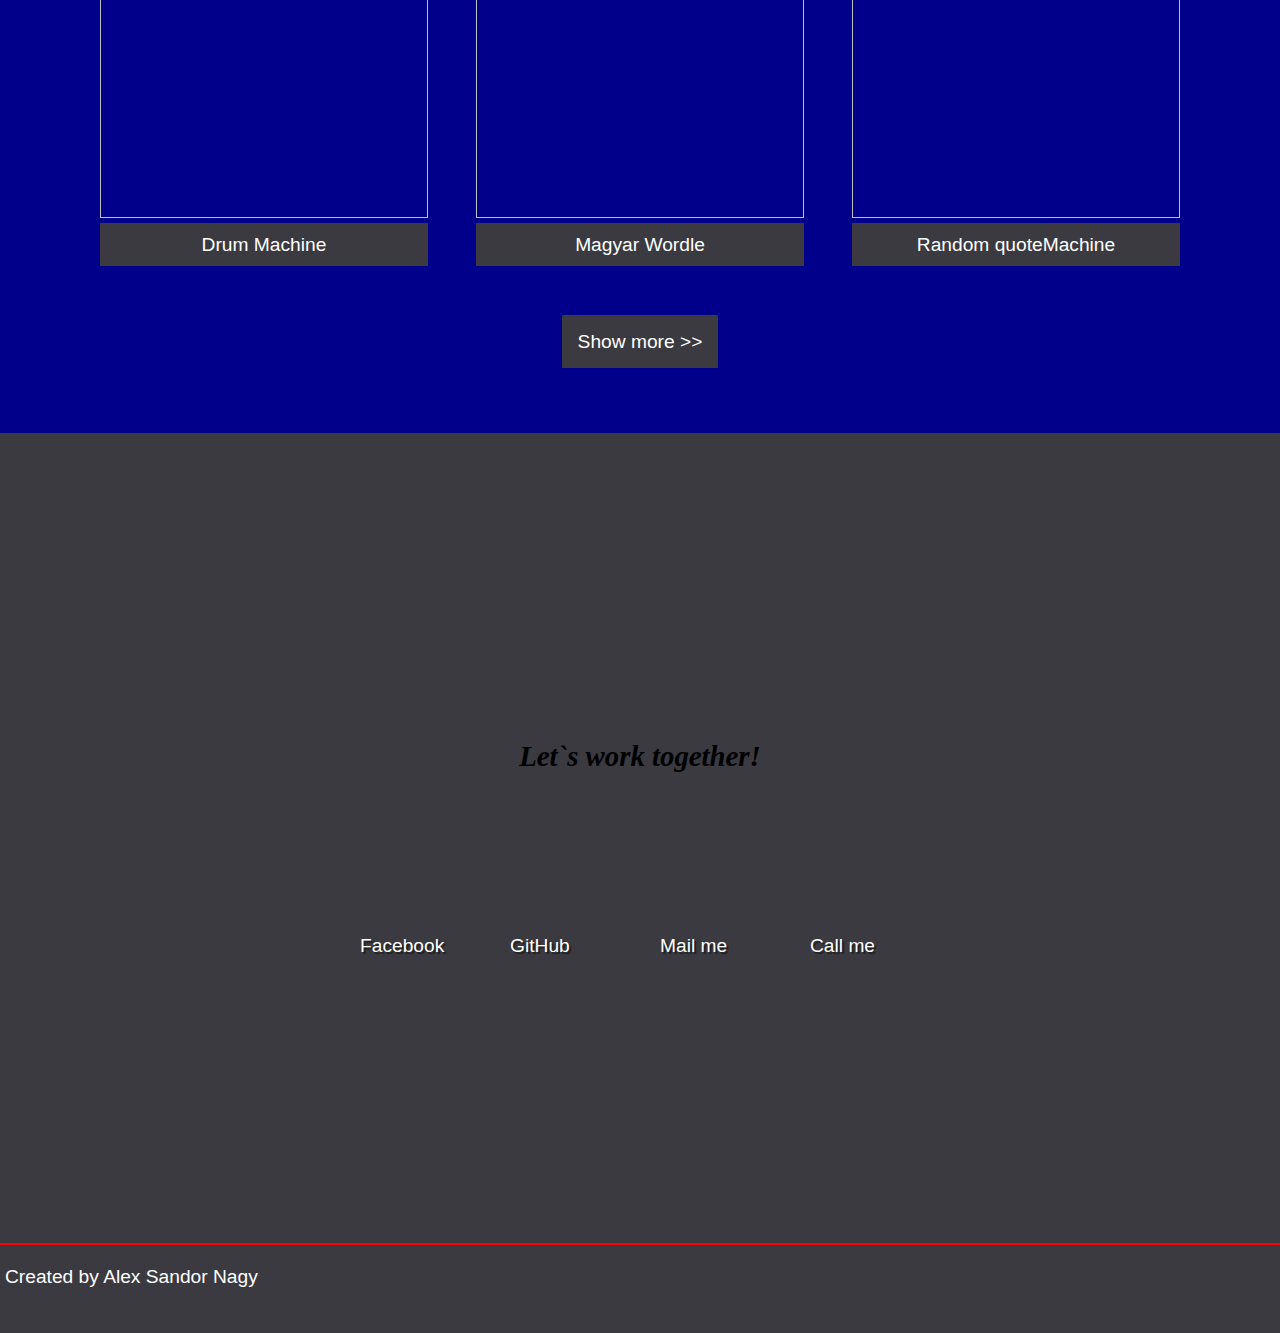
==== commit 5322e47d: "Add files via upload" ====
--- a/index.html
+++ b/index.html
@@ -35,12 +35,12 @@
       <section class="projects" id="projects">
         <h1 class="project-tile">These are some of my projects</h1>
         <div class="projects-grid">
+          <div><a href="./UsaPopulation.html"><img class="project-img" src="https://i.postimg.cc/fyjmgy9T/uspopulation.png" /><p class="project-name">Choropleth map of Usa</p></a></div>
           <div><a href="./WordleByAlex.html"><img class="project-img" src="https://i.postimg.cc/s2H3T2mj/image2.jpg" /><p class="project-name">Wordle Game</p></a></div>
           <div><a href="./wordleSolver.html"><img class="project-img" src="https://i.postimg.cc/hjHHbHL2/wordleimage1.jpg" /><p class="project-name">Wordle Solver</p></a></div>
           <div><a href="./DrumMachine.html"><img class="project-img" src="https://i.postimg.cc/XNfX14ky/Drum-Machineimage.png" /><p class="project-name">Drum Machine</p></a></div>
           <div><a href="./MagyarWordle.html"><img class="project-img" src="https://i.postimg.cc/ry0HKXBz/Magyar-Wordle-Image.png" /><p class="project-name">Magyar Wordle</p></a></div>
           <div><a><img class="project-img" src="https://cdn.freecodecamp.org/testable-projects-fcc/images/random-quote-machine.png" /><p class="project-name">Random quoteMachine</p></a></div>
-          <div><a><img class="project-img" src="https://cdn.freecodecamp.org/testable-projects-fcc/images/tribute.jpg" /><p class="project-name">Tribute Page</p></a></div>
         </div>
         <a href="" class="show" target="">Show more >></a>
       </section>
